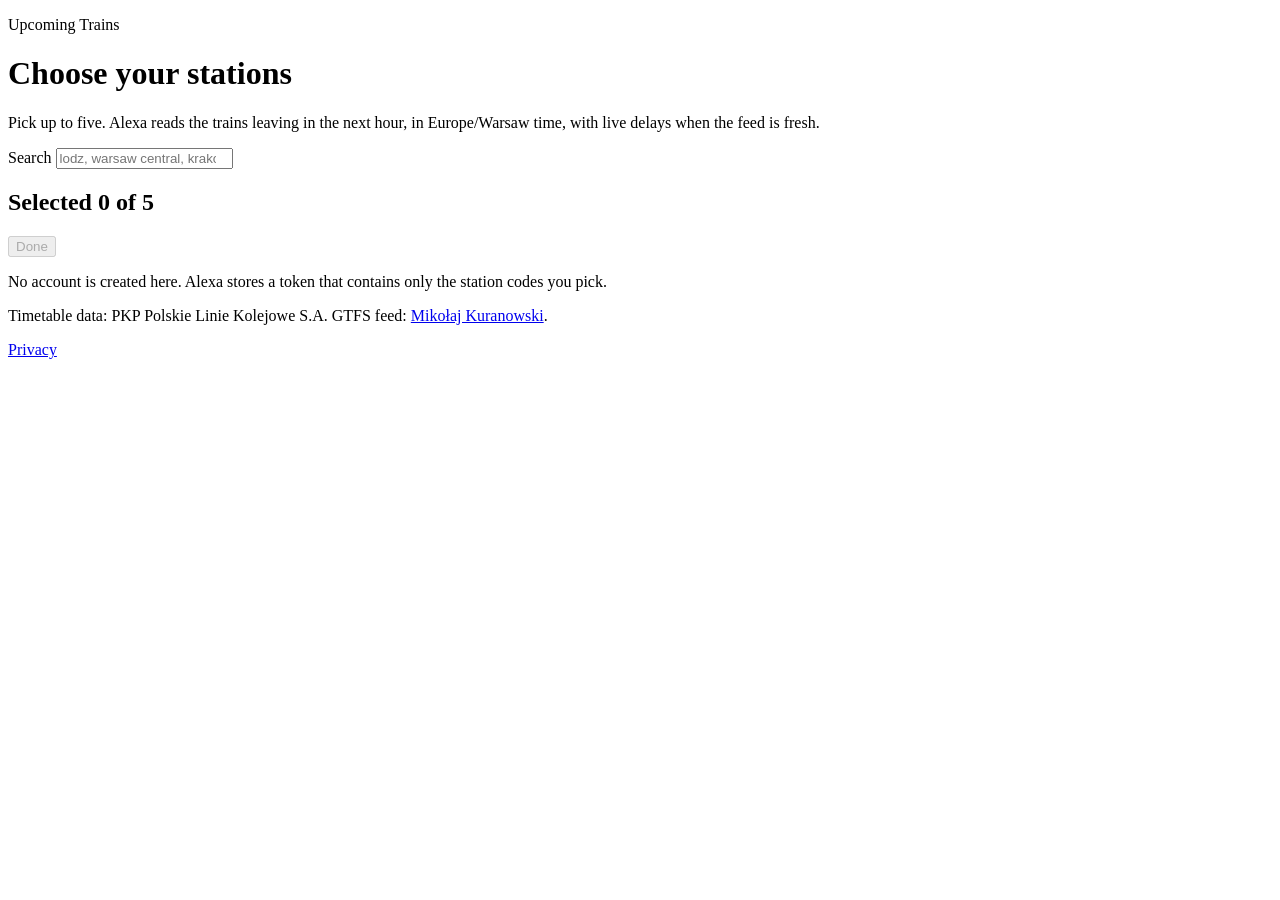
==== index.html @ b973d955 "Add the station picker page." ====
<!DOCTYPE html>
<html lang="en">
<head>
  <meta charset="utf-8">
  <meta name="viewport" content="width=device-width, initial-scale=1">
  <title>Choose stations · Upcoming Trains</title>
  <link rel="stylesheet" href="picker.css">
</head>
<body>
  <main>
    <p class="eyebrow">Upcoming Trains</p>
    <h1>Choose your stations</h1>
    <p class="lede">Pick up to five. Alexa reads the trains leaving in the next hour, in Europe/Warsaw time, with live delays when the feed is fresh.</p>
    <p id="banner" class="banner" hidden></p>
    <label class="search" for="q">Search
      <input id="q" type="search" autocomplete="off" autocapitalize="off" spellcheck="false" placeholder="lodz, warsaw central, krakow">
    </label>
    <ul id="results" class="results"></ul>
    <section class="picked">
      <h2>Selected <span id="count">0 of 5</span></h2>
      <ul id="selected"></ul>
    </section>
    <button id="done" type="button" disabled>Done</button>
    <pre id="token" hidden></pre>
    <footer>
      <p>No account is created here. Alexa stores a token that contains only the station codes you pick.</p>
      <p>Timetable data: PKP Polskie Linie Kolejowe S.A. GTFS feed: <a href="https://mkuran.pl/gtfs/">Mikołaj Kuranowski</a>.</p>
      <p><a href="privacy.html">Privacy</a></p>
    </footer>
  </main>
  <script src="stations.js"></script>
  <script src="picker.js"></script>
</body>
</html>
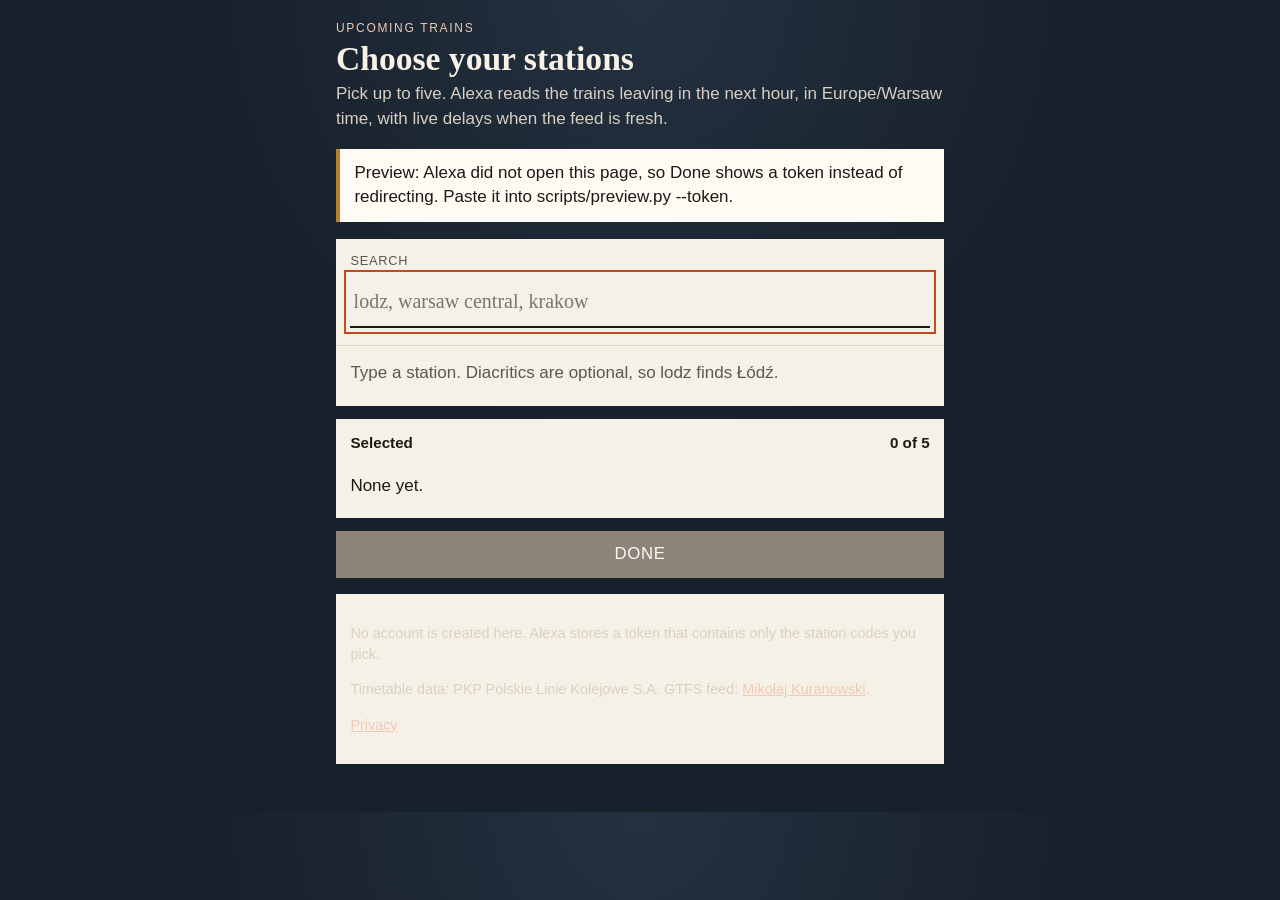
==== commit 10c6a106: "Cache-bust picker.js" ====
--- a/index.html
+++ b/index.html
@@ -29,6 +29,6 @@
     </footer>
   </main>
   <script src="stations.js"></script>
-  <script src="picker.js"></script>
+  <script src="picker.js?v=2"></script>
 </body>
 </html>
--- a/picker.css
+++ b/picker.css
@@ -0,0 +1,176 @@
+:root {
+  color-scheme: light;
+  --ink: #1c1915;
+  --muted: #5c564c;
+  --paper: #f6f1e7;
+  --card: #fffaf3;
+  --line: #e4d9c8;
+  --night: #17212b;
+  --signal: #c4491d;
+  --platform: #1f6a52;
+}
+
+* { box-sizing: border-box; }
+
+body {
+  margin: 0;
+  background:
+    radial-gradient(circle at top, #243140 0, var(--night) 42%);
+  color: var(--ink);
+  font: 17px/1.45 "Avenir Next", "Segoe UI", sans-serif;
+}
+
+main {
+  max-width: 40rem;
+  margin: 0 auto;
+  padding: 1.25rem 1rem 3rem;
+}
+
+.eyebrow {
+  margin: 0;
+  color: #f0c9b4;
+  letter-spacing: 0.14em;
+  text-transform: uppercase;
+  font-size: 0.75rem;
+}
+
+h1 {
+  margin: 0.2rem 0 0.4rem;
+  color: #f7f1e6;
+  font-family: "Iowan Old Style", Palatino, Georgia, serif;
+  font-size: 2.1rem;
+  font-weight: 600;
+  line-height: 1.05;
+}
+
+.lede, footer {
+  color: #d9d0c3;
+}
+
+.lede { margin-top: 0; }
+
+.banner {
+  padding: 0.75rem 0.9rem;
+  background: var(--card);
+  border-left: 4px solid var(--platform);
+}
+
+.banner.bad { border-left-color: var(--signal); }
+.banner.note { border-left-color: #b5812f; }
+
+.search, .picked, .results, footer, #token {
+  background: var(--paper);
+}
+
+label.search {
+  display: block;
+  margin-top: 1rem;
+  padding: 0.8rem 0.9rem 0.9rem;
+  font-size: 0.8rem;
+  letter-spacing: 0.06em;
+  text-transform: uppercase;
+  color: var(--muted);
+}
+
+input[type="search"] {
+  display: block;
+  width: 100%;
+  margin-top: 0.35rem;
+  padding: 0.75rem 0.2rem;
+  border: 0;
+  border-bottom: 2px solid var(--ink);
+  background: transparent;
+  color: var(--ink);
+  font: 1.25rem/1.3 "Iowan Old Style", Palatino, Georgia, serif;
+  text-transform: none;
+  letter-spacing: 0;
+}
+
+input:focus { outline: 2px solid var(--signal); outline-offset: 4px; }
+
+.results, .picked ul, .picked {
+  list-style: none;
+  margin: 0;
+  padding: 0;
+}
+
+.results { padding: 0.2rem 0 0.4rem; }
+
+.results li, .picked li {
+  border-top: 1px solid var(--line);
+}
+
+.results button, .picked li {
+  width: 100%;
+  display: flex;
+  justify-content: space-between;
+  gap: 0.75rem;
+  align-items: baseline;
+  padding: 0.85rem 0.9rem;
+  background: transparent;
+  border: 0;
+  color: inherit;
+  text-align: left;
+  font: inherit;
+}
+
+.results button { min-height: 3rem; cursor: pointer; }
+.results button:disabled { color: var(--muted); cursor: default; }
+.results button:focus, #done:focus, .picked button:focus {
+  outline: 2px solid var(--signal);
+  outline-offset: -2px;
+}
+
+small { color: var(--muted); font-size: 0.85rem; }
+
+.empty { padding: 0.9rem; color: var(--muted); }
+
+.picked {
+  margin-top: 0.8rem;
+  padding-bottom: 0.4rem;
+}
+
+.picked h2 {
+  display: flex;
+  justify-content: space-between;
+  margin: 0;
+  padding: 0.8rem 0.9rem 0.4rem;
+  font-size: 0.95rem;
+}
+
+.picked button {
+  border: 0;
+  background: transparent;
+  color: var(--signal);
+  font: inherit;
+  padding: 0;
+  cursor: pointer;
+}
+
+#done {
+  position: sticky;
+  bottom: 0.6rem;
+  width: 100%;
+  margin-top: 0.8rem;
+  padding: 0.95rem 1rem;
+  border: 0;
+  background: var(--signal);
+  color: #fff8f4;
+  font: 1.05rem/1 "Avenir Next", "Segoe UI", sans-serif;
+  letter-spacing: 0.04em;
+  text-transform: uppercase;
+  cursor: pointer;
+}
+
+#done:disabled { background: #8d8378; cursor: default; }
+
+#token {
+  margin-top: 0.8rem;
+  padding: 0.8rem;
+  white-space: pre-wrap;
+  word-break: break-all;
+  color: var(--ink);
+}
+
+footer { margin-top: 1rem; padding: 0.9rem; font-size: 0.9rem; }
+footer a { color: #f0c9b4; }
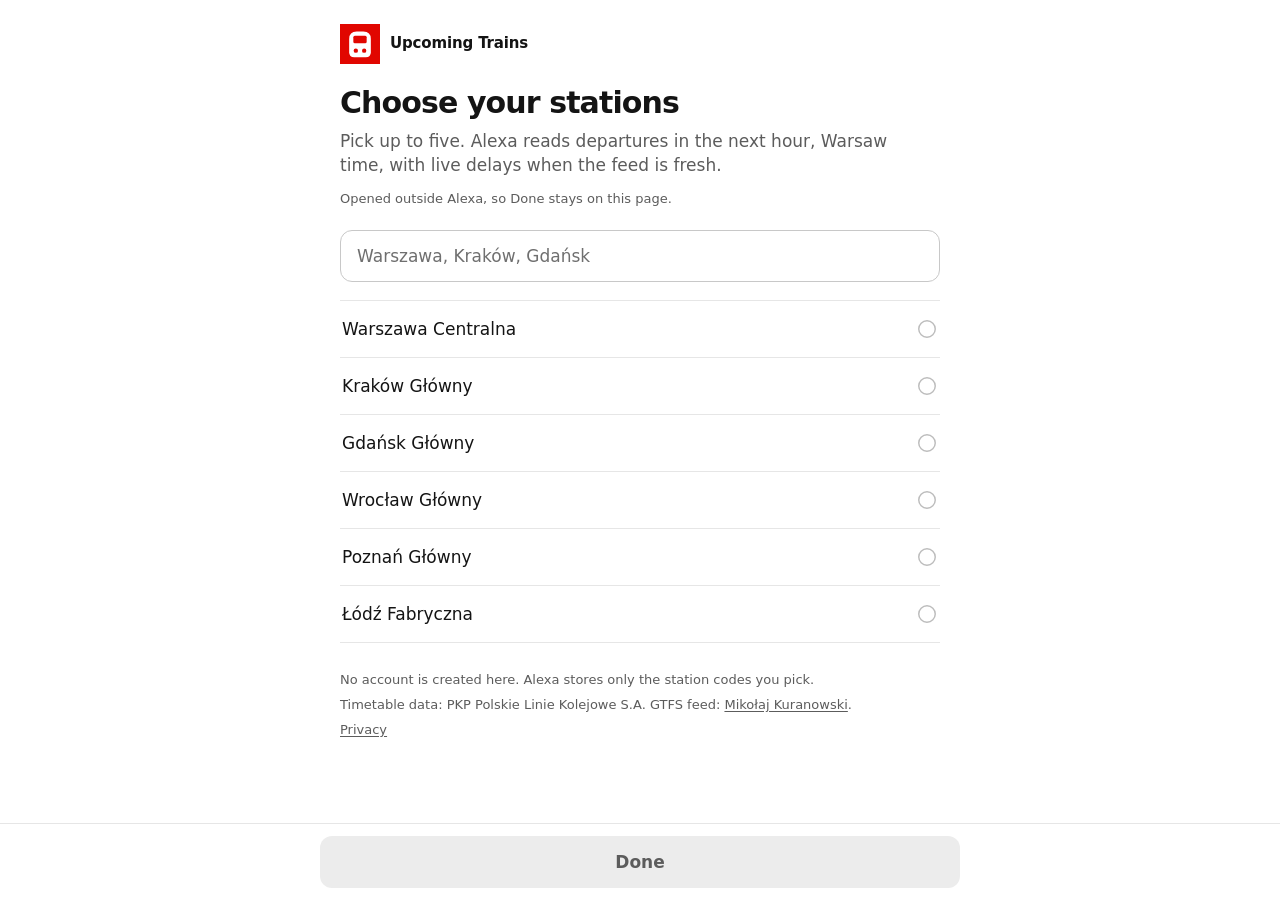
==== commit 4fbac13d: "Minimal white picker redesign (from 04f4101)" ====
--- a/index.html
+++ b/index.html
@@ -2,33 +2,50 @@
 <html lang="en">
 <head>
   <meta charset="utf-8">
-  <meta name="viewport" content="width=device-width, initial-scale=1">
+  <meta name="viewport" content="width=device-width, initial-scale=1, viewport-fit=cover">
+  <meta name="color-scheme" content="light">
+  <meta name="theme-color" content="#ffffff">
   <title>Choose stations · Upcoming Trains</title>
-  <link rel="stylesheet" href="picker.css">
+  <link rel="stylesheet" href="picker.css?v=4">
 </head>
-<body>
+<body class="home">
   <main>
-    <p class="eyebrow">Upcoming Trains</p>
+    <header class="mast">
+      <svg class="mark" viewBox="0 0 48 48" width="40" height="40" aria-hidden="true" focusable="false">
+        <rect width="48" height="48" fill="#E10600"/>
+        <path fill="#fff" d="M11 18Q11 9 20 9h8q9 0 9 9v16q0 6-6 6H17q-6 0-6-6V18z"/>
+        <rect x="16" y="14" width="16" height="9" rx="1.8" fill="#E10600"/>
+        <circle cx="19" cy="32" r="2.6" fill="#E10600"/>
+        <circle cx="29" cy="32" r="2.6" fill="#E10600"/>
+      </svg>
+      <p class="brand">Upcoming Trains</p>
+    </header>
     <h1>Choose your stations</h1>
-    <p class="lede">Pick up to five. Alexa reads the trains leaving in the next hour, in Europe/Warsaw time, with live delays when the feed is fresh.</p>
+    <p class="lede">Pick up to five. Alexa reads departures in the next hour, Warsaw time, with live delays when the feed is fresh.</p>
     <p id="banner" class="banner" hidden></p>
-    <label class="search" for="q">Search
-      <input id="q" type="search" autocomplete="off" autocapitalize="off" spellcheck="false" placeholder="lodz, warsaw central, krakow">
-    </label>
-    <ul id="results" class="results"></ul>
-    <section class="picked">
-      <h2>Selected <span id="count">0 of 5</span></h2>
-      <ul id="selected"></ul>
-    </section>
-    <button id="done" type="button" disabled>Done</button>
+    <form id="finder" class="finder" role="search" action="#">
+      <label class="sr" for="q">Search stations</label>
+      <input id="q" type="search" autocomplete="off" autocapitalize="off" autocorrect="off" spellcheck="false" enterkeyhint="search" inputmode="search" placeholder="Warszawa, Kraków, Gdańsk">
+    </form>
+    <ul id="selected" class="chips" aria-label="Selected stations"></ul>
+    <p id="limit" class="limit" hidden></p>
+    <p id="live" class="sr" aria-live="polite"></p>
+    <p id="choice" class="sr" aria-live="polite"></p>
+    <ul id="results" class="results" aria-label="Stations"></ul>
     <pre id="token" hidden></pre>
     <footer>
-      <p>No account is created here. Alexa stores a token that contains only the station codes you pick.</p>
+      <p>No account is created here. Alexa stores only the station codes you pick.</p>
       <p>Timetable data: PKP Polskie Linie Kolejowe S.A. GTFS feed: <a href="https://mkuran.pl/gtfs/">Mikołaj Kuranowski</a>.</p>
       <p><a href="privacy.html">Privacy</a></p>
     </footer>
   </main>
+  <div class="dock">
+    <button id="done" type="button" disabled>Done</button>
+  </div>
+  <noscript>
+    <p class="banner">Turn on JavaScript to choose stations.</p>
+  </noscript>
   <script src="stations.js"></script>
-  <script src="picker.js?v=2"></script>
+  <script src="picker.js?v=4"></script>
 </body>
 </html>
--- a/picker.css
+++ b/picker.css
@@ -1,176 +1,327 @@
 :root {
   color-scheme: light;
-  --ink: #1c1915;
-  --muted: #5c564c;
-  --paper: #f6f1e7;
-  --card: #fffaf3;
-  --line: #e4d9c8;
-  --night: #17212b;
-  --signal: #c4491d;
-  --platform: #1f6a52;
+  --paper: #ffffff;
+  --ink: #141414;
+  --muted: #5c5c5c;
+  --line: #e6e6e6;
+  --red: #e10600;
+  --soft: #f4f4f4;
+  --font: system-ui, -apple-system, BlinkMacSystemFont, "Segoe UI", sans-serif;
 }
 
 * { box-sizing: border-box; }
+
+html { background: var(--paper); }
 
 body {
   margin: 0;
-  background:
-    radial-gradient(circle at top, #243140 0, var(--night) 42%);
+  background: var(--paper);
   color: var(--ink);
-  font: 17px/1.45 "Avenir Next", "Segoe UI", sans-serif;
-}
+  font: 17px/1.45 var(--font);
+  -webkit-font-smoothing: antialiased;
+  -webkit-text-size-adjust: 100%;
+  padding-bottom: calc(28px + env(safe-area-inset-bottom));
+}
+
+body.home {
+  padding-bottom: calc(88px + env(safe-area-inset-bottom));
+}
+
+[hidden] { display: none !important; }
 
 main {
-  max-width: 40rem;
+  width: min(40rem, 100%);
   margin: 0 auto;
-  padding: 1.25rem 1rem 3rem;
-}
-
-.eyebrow {
+  padding: calc(24px + env(safe-area-inset-top)) 20px 8px;
+  padding-left: calc(20px + env(safe-area-inset-left));
+  padding-right: calc(20px + env(safe-area-inset-right));
+}
+
+.mast {
+  display: flex;
+  align-items: center;
+  gap: 10px;
+}
+
+.mark { display: block; flex: none; }
+
+.brand {
   margin: 0;
-  color: #f0c9b4;
-  letter-spacing: 0.14em;
-  text-transform: uppercase;
-  font-size: 0.75rem;
+  font-size: 15px;
+  font-weight: 600;
+  letter-spacing: -0.01em;
 }
 
 h1 {
-  margin: 0.2rem 0 0.4rem;
-  color: #f7f1e6;
-  font-family: "Iowan Old Style", Palatino, Georgia, serif;
-  font-size: 2.1rem;
+  margin: 22px 0 0;
+  font-size: 30px;
   font-weight: 600;
-  line-height: 1.05;
-}
-
-.lede, footer {
-  color: #d9d0c3;
-}
-
-.lede { margin-top: 0; }
+  letter-spacing: -0.03em;
+  line-height: 1.15;
+}
+
+.lede {
+  margin: 8px 0 0;
+  max-width: 36rem;
+  color: var(--muted);
+}
 
 .banner {
-  padding: 0.75rem 0.9rem;
-  background: var(--card);
-  border-left: 4px solid var(--platform);
-}
-
-.banner.bad { border-left-color: var(--signal); }
-.banner.note { border-left-color: #b5812f; }
-
-.search, .picked, .results, footer, #token {
-  background: var(--paper);
-}
-
-label.search {
-  display: block;
-  margin-top: 1rem;
-  padding: 0.8rem 0.9rem 0.9rem;
-  font-size: 0.8rem;
-  letter-spacing: 0.06em;
-  text-transform: uppercase;
-  color: var(--muted);
-}
+  margin: 16px 0 0;
+  padding: 12px 14px;
+  background: var(--soft);
+  border-radius: 12px;
+  color: var(--ink);
+  font-size: 15px;
+  line-height: 1.4;
+}
+
+.banner.note {
+  margin: 12px 0 0;
+  padding: 0;
+  background: none;
+  border-radius: 0;
+  color: var(--muted);
+  font-size: 13px;
+}
+
+.finder { margin-top: 22px; }
 
 input[type="search"] {
   display: block;
   width: 100%;
-  margin-top: 0.35rem;
-  padding: 0.75rem 0.2rem;
+  min-height: 52px;
+  margin: 0;
+  padding: 0 16px;
+  border: 1px solid #c8c8c8;
+  border-radius: 12px;
+  background: var(--paper);
+  color: var(--ink);
+  font: inherit;
+  -webkit-appearance: none;
+  appearance: none;
+}
+
+input[type="search"]::placeholder { color: #6f6f6f; }
+
+input[type="search"]::-webkit-search-decoration,
+input[type="search"]::-webkit-search-results-button,
+input[type="search"]::-webkit-search-results-decoration {
+  display: none;
+}
+
+.chips {
+  display: flex;
+  flex-wrap: wrap;
+  gap: 8px;
+  margin: 14px 0 0;
+  padding: 0;
+  list-style: none;
+}
+
+.chips:empty { display: none; }
+
+.chip {
+  display: inline-flex;
+  align-items: center;
+  max-width: 100%;
+  min-height: 44px;
+  padding: 0 4px 0 14px;
+  border: 1px solid var(--line);
+  border-radius: 999px;
+  background: var(--paper);
+}
+
+.chip span {
+  overflow: hidden;
+  text-overflow: ellipsis;
+  white-space: nowrap;
+  font-weight: 600;
+}
+
+.chip button {
+  flex: none;
+  width: 44px;
+  height: 44px;
+  margin-left: 2px;
   border: 0;
-  border-bottom: 2px solid var(--ink);
+  border-radius: 50%;
   background: transparent;
-  color: var(--ink);
-  font: 1.25rem/1.3 "Iowan Old Style", Palatino, Georgia, serif;
-  text-transform: none;
-  letter-spacing: 0;
-}
-
-input:focus { outline: 2px solid var(--signal); outline-offset: 4px; }
-
-.results, .picked ul, .picked {
+  color: var(--red);
+  font: 22px/1 var(--font);
+  cursor: pointer;
+}
+
+.limit {
+  margin: 12px 0 0;
+  color: var(--muted);
+  font-size: 14px;
+  line-height: 1.4;
+}
+
+.results {
   list-style: none;
-  margin: 0;
+  margin: 18px 0 0;
   padding: 0;
 }
 
-.results { padding: 0.2rem 0 0.4rem; }
-
-.results li, .picked li {
-  border-top: 1px solid var(--line);
-}
-
-.results button, .picked li {
+.results li + li,
+.results li:first-child { border-top: 1px solid var(--line); }
+
+.results li:last-child { border-bottom: 1px solid var(--line); }
+
+.results button {
+  display: flex;
+  align-items: center;
+  justify-content: space-between;
+  gap: 12px;
   width: 100%;
-  display: flex;
-  justify-content: space-between;
-  gap: 0.75rem;
-  align-items: baseline;
-  padding: 0.85rem 0.9rem;
+  min-height: 56px;
+  padding: 14px 2px;
+  border: 0;
   background: transparent;
-  border: 0;
   color: inherit;
   text-align: left;
   font: inherit;
-}
-
-.results button { min-height: 3rem; cursor: pointer; }
-.results button:disabled { color: var(--muted); cursor: default; }
-.results button:focus, #done:focus, .picked button:focus {
-  outline: 2px solid var(--signal);
-  outline-offset: -2px;
-}
-
-small { color: var(--muted); font-size: 0.85rem; }
-
-.empty { padding: 0.9rem; color: var(--muted); }
-
-.picked {
-  margin-top: 0.8rem;
-  padding-bottom: 0.4rem;
-}
-
-.picked h2 {
-  display: flex;
-  justify-content: space-between;
-  margin: 0;
-  padding: 0.8rem 0.9rem 0.4rem;
-  font-size: 0.95rem;
-}
-
-.picked button {
-  border: 0;
-  background: transparent;
-  color: var(--signal);
-  font: inherit;
-  padding: 0;
   cursor: pointer;
-}
-
-#done {
-  position: sticky;
-  bottom: 0.6rem;
-  width: 100%;
-  margin-top: 0.8rem;
-  padding: 0.95rem 1rem;
-  border: 0;
-  background: var(--signal);
-  color: #fff8f4;
-  font: 1.05rem/1 "Avenir Next", "Segoe UI", sans-serif;
-  letter-spacing: 0.04em;
-  text-transform: uppercase;
-  cursor: pointer;
-}
-
-#done:disabled { background: #8d8378; cursor: default; }
+  touch-action: manipulation;
+}
+
+.results button:active { background: #f7f7f7; }
+
+.results .name { flex: 1; min-width: 0; }
+
+.results button[aria-pressed="true"] .name { font-weight: 600; }
+
+.check {
+  flex: none;
+  width: 22px;
+  height: 22px;
+  color: #bdbdbd;
+}
+
+.check svg { display: block; width: 22px; height: 22px; }
+
+.check path { opacity: 0; }
+
+.results button[aria-pressed="true"] .check { color: var(--red); }
+
+.results button[aria-pressed="true"] .check circle { fill: var(--red); stroke: var(--red); }
+
+.results button[aria-pressed="true"] .check path { opacity: 1; stroke: #fff; }
+
+mark {
+  background: #e7e7e7;
+  color: inherit;
+  font-weight: 700;
+  border-radius: 2px;
+}
+
+.empty {
+  padding: 22px 0 8px;
+  color: var(--muted);
+  border: 0 !important;
+}
+
+.empty p { margin: 0; }
+
+.empty p + p { margin-top: 4px; }
 
 #token {
-  margin-top: 0.8rem;
-  padding: 0.8rem;
+  margin: 16px 0 0;
+  padding: 12px 14px;
+  background: var(--soft);
+  border-radius: 12px;
+  color: var(--ink);
+  font: 13px/1.45 var(--font);
   white-space: pre-wrap;
   word-break: break-all;
-  color: var(--ink);
-}
-
-footer { margin-top: 1rem; padding: 0.9rem; font-size: 0.9rem; }
-footer a { color: #f0c9b4; }
+}
+
+footer {
+  margin-top: 28px;
+  color: var(--muted);
+  font-size: 13px;
+  line-height: 1.45;
+}
+
+footer p { margin: 0; }
+
+footer p + p { margin-top: 6px; }
+
+a { color: inherit; text-underline-offset: 2px; }
+
+.prose p { margin: 16px 0 0; max-width: 38rem; }
+
+.prose h1 { margin-bottom: 4px; }
+
+.dock {
+  position: fixed;
+  z-index: 5;
+  left: 0;
+  right: 0;
+  bottom: 0;
+  background: var(--paper);
+  border-top: 1px solid var(--line);
+  padding: 12px 20px calc(12px + env(safe-area-inset-bottom));
+  padding-left: calc(20px + env(safe-area-inset-left));
+  padding-right: calc(20px + env(safe-area-inset-right));
+}
+
+.dock button,
+#done {
+  display: block;
+  width: min(40rem, 100%);
+  margin: 0 auto;
+  min-height: 52px;
+  padding: 14px 16px;
+  border: 0;
+  border-radius: 12px;
+  background: var(--red);
+  color: #fff;
+  font: 600 17px/1 var(--font);
+  cursor: pointer;
+  touch-action: manipulation;
+}
+
+#done:active:not(:disabled) { background: #c10500; }
+
+#done:disabled {
+  background: #ececec;
+  color: #5c5c5c;
+  cursor: default;
+}
+
+button, input { touch-action: manipulation; }
+
+.sr {
+  position: absolute;
+  width: 1px;
+  height: 1px;
+  padding: 0;
+  margin: -1px;
+  overflow: hidden;
+  clip: rect(0, 0, 0, 0);
+  white-space: nowrap;
+  border: 0;
+}
+
+:focus { outline: none; }
+
+:focus-visible {
+  outline: 2px solid var(--red);
+  outline-offset: 3px;
+}
+
+#done:focus-visible {
+  outline-color: #141414;
+  outline-offset: 3px;
+}
+
+@media (prefers-reduced-motion: reduce) {
+  *, *::before, *::after {
+    animation: none !important;
+    transition: none !important;
+    scroll-behavior: auto !important;
+  }
+}
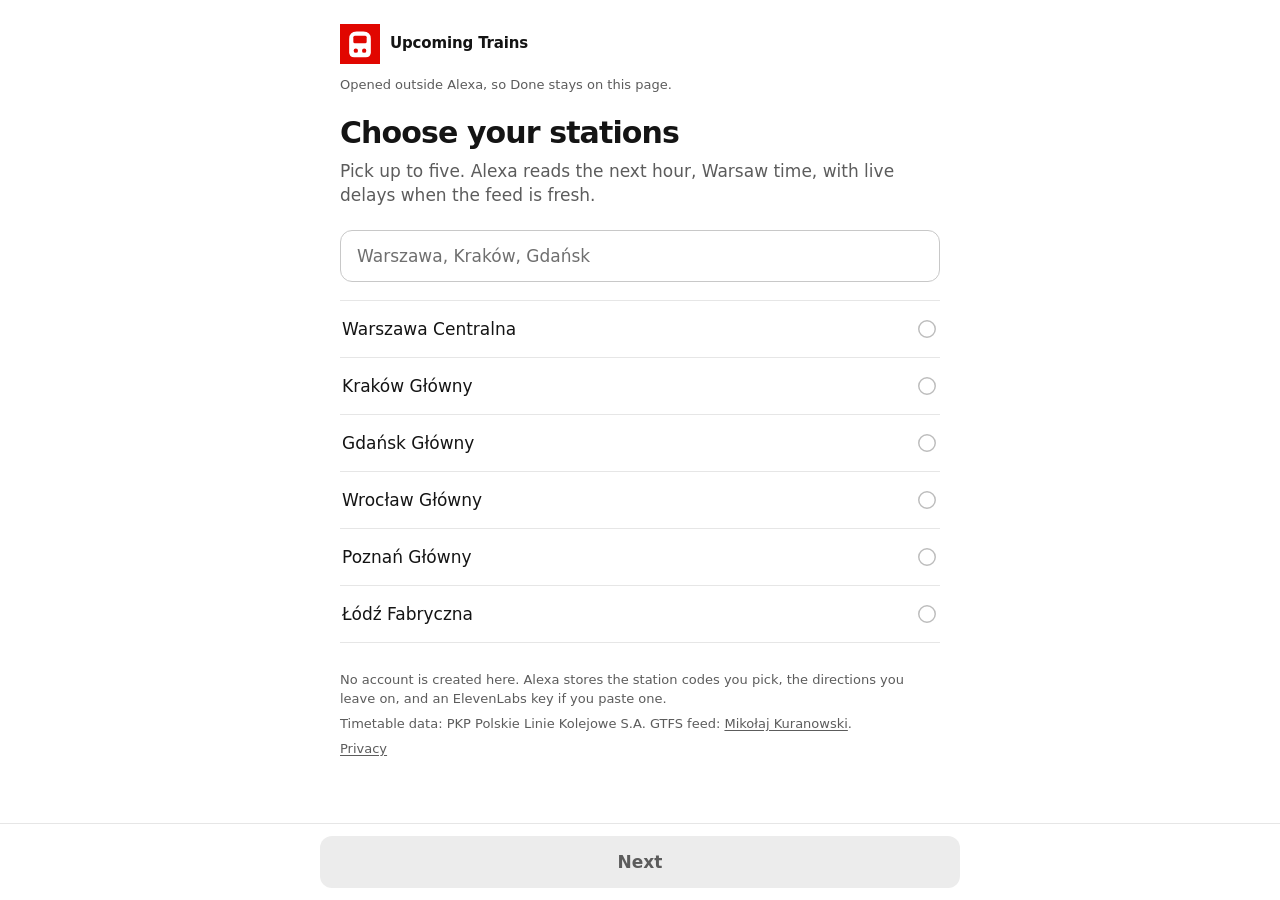
==== commit 9fd4252c: "Picker v7: index.html (Origin d70a782)" ====
--- a/index.html
+++ b/index.html
@@ -6,7 +6,7 @@
   <meta name="color-scheme" content="light">
   <meta name="theme-color" content="#ffffff">
   <title>Choose stations · Upcoming Trains</title>
-  <link rel="stylesheet" href="picker.css?v=4">
+  <link rel="stylesheet" href="picker.css?v=7">
 </head>
 <body class="home">
   <main>
@@ -20,9 +20,10 @@
       </svg>
       <p class="brand">Upcoming Trains</p>
     </header>
+    <p id="banner" class="banner" hidden></p>
+    <section id="step-stations">
     <h1>Choose your stations</h1>
-    <p class="lede">Pick up to five. Alexa reads departures in the next hour, Warsaw time, with live delays when the feed is fresh.</p>
-    <p id="banner" class="banner" hidden></p>
+    <p class="lede">Pick up to five. Alexa reads the next hour, Warsaw time, with live delays when the feed is fresh.</p>
     <form id="finder" class="finder" role="search" action="#">
       <label class="sr" for="q">Search stations</label>
       <input id="q" type="search" autocomplete="off" autocapitalize="off" autocorrect="off" spellcheck="false" enterkeyhint="search" inputmode="search" placeholder="Warszawa, Kraków, Gdańsk">
@@ -32,20 +33,43 @@
     <p id="live" class="sr" aria-live="polite"></p>
     <p id="choice" class="sr" aria-live="polite"></p>
     <ul id="results" class="results" aria-label="Stations"></ul>
-    <pre id="token" hidden></pre>
     <footer>
-      <p>No account is created here. Alexa stores only the station codes you pick.</p>
+      <p>No account is created here. Alexa stores the station codes you pick, the directions you leave on, and an ElevenLabs key if you paste one.</p>
       <p>Timetable data: PKP Polskie Linie Kolejowe S.A. GTFS feed: <a href="https://mkuran.pl/gtfs/">Mikołaj Kuranowski</a>.</p>
       <p><a href="privacy.html">Privacy</a></p>
     </footer>
+    </section>
+    <section id="step-directions" hidden>
+      <h1 id="directions-title" tabindex="-1">Choose directions</h1>
+      <p class="lede">Each direction covers trains going there and trains coming from there. Everything starts on.</p>
+      <p id="direction-hint" class="hint" hidden></p>
+      <div id="direction-sections"></div>
+      <p id="direction-live" class="sr" aria-live="polite"></p>
+    </section>
+    <section id="step-voice" hidden>
+      <h1 id="voice-title" tabindex="-1">Natural voice (optional)</h1>
+      <p class="lede">Answers are read by an ElevenLabs voice and billed to your key. Leave this empty for the standard Alexa voice.</p>
+      <div class="field">
+        <label for="eleven-key">ElevenLabs API key</label>
+        <input id="eleven-key" type="password" maxlength="128" autocomplete="off" autocapitalize="off" autocorrect="off" spellcheck="false" enterkeyhint="done">
+      </div>
+      <p id="voice-hint" class="hint" hidden></p>
+      <p id="voice-live" class="sr" aria-live="polite"></p>
+      <p class="tip">Create a key at <a href="https://elevenlabs.io/">elevenlabs.io</a> restricted to text to speech, and set a credit limit.</p>
+      <p class="tip"><a href="privacy.html">Privacy</a></p>
+    </section>
+    <pre id="token" hidden></pre>
   </main>
   <div class="dock">
-    <button id="done" type="button" disabled>Done</button>
+    <div class="dock-inner">
+      <button id="back" type="button" hidden>Back</button>
+      <button id="done" type="button" disabled>Next</button>
+    </div>
   </div>
   <noscript>
     <p class="banner">Turn on JavaScript to choose stations.</p>
   </noscript>
-  <script src="stations.js"></script>
-  <script src="picker.js?v=4"></script>
+  <script src="stations.js?v=7"></script>
+  <script src="picker.js?v=7"></script>
 </body>
 </html>
--- a/picker.css
+++ b/picker.css
@@ -85,9 +85,25 @@
   font-size: 13px;
 }
 
-.finder { margin-top: 22px; }
-
-input[type="search"] {
+.finder, .field { margin-top: 22px; }
+
+.field label {
+  display: block;
+  margin: 0 0 8px;
+  font-size: 15px;
+  font-weight: 600;
+  letter-spacing: -0.01em;
+}
+
+.tip {
+  margin: 12px 0 0;
+  max-width: 36rem;
+  color: var(--muted);
+  font-size: 15px;
+}
+
+input[type="search"],
+input[type="password"] {
   display: block;
   width: 100%;
   min-height: 52px;
@@ -102,7 +118,8 @@
   appearance: none;
 }
 
-input[type="search"]::placeholder { color: #6f6f6f; }
+input[type="search"]::placeholder,
+input[type="password"]::placeholder { color: #6f6f6f; }
 
 input[type="search"]::-webkit-search-decoration,
 input[type="search"]::-webkit-search-results-button,
@@ -268,12 +285,20 @@
   padding-right: calc(20px + env(safe-area-inset-right));
 }
 
+.dock-inner {
+  display: flex;
+  gap: 10px;
+  width: min(40rem, 100%);
+  margin: 0 auto;
+}
+
 .dock button,
 #done {
   display: block;
-  width: min(40rem, 100%);
-  margin: 0 auto;
+  flex: 1;
+  width: auto;
   min-height: 52px;
+  margin: 0;
   padding: 14px 16px;
   border: 0;
   border-radius: 12px;
@@ -283,6 +308,16 @@
   cursor: pointer;
   touch-action: manipulation;
 }
+
+#back {
+  flex: 0 0 auto;
+  padding: 14px 18px;
+  background: var(--paper);
+  color: var(--ink);
+  border: 1px solid #c8c8c8;
+}
+
+#back:active { background: var(--soft); }
 
 #done:active:not(:disabled) { background: #c10500; }
 
@@ -318,6 +353,95 @@
   outline-offset: 3px;
 }
 
+.hint {
+  margin: 14px 0 0;
+  color: var(--muted);
+  font-size: 15px;
+}
+
+.station-block { margin-top: 22px; }
+
+.station-block h2 {
+  margin: 0 0 8px;
+  font-size: 16px;
+  font-weight: 600;
+  letter-spacing: -0.02em;
+}
+
+.directions {
+  display: flex;
+  flex-direction: column;
+  gap: 8px;
+  margin: 0;
+  padding: 0;
+  list-style: none;
+}
+
+.direction {
+  display: flex;
+  align-items: center;
+  gap: 12px;
+  width: 100%;
+  min-height: 58px;
+  margin: 0;
+  padding: 10px 12px;
+  border: 1px solid var(--line);
+  border-radius: 12px;
+  background: var(--paper);
+  color: var(--ink);
+  font: inherit;
+  text-align: left;
+  cursor: pointer;
+}
+
+.direction[aria-pressed="true"] {
+  border-color: var(--red);
+  background: #fff5f4;
+}
+
+.train {
+  flex: none;
+  width: 28px;
+  height: 28px;
+  color: #8a8a8a;
+}
+
+.direction[aria-pressed="true"] .train { color: var(--red); }
+
+.train svg { display: block; width: 28px; height: 28px; }
+
+.direction-copy { flex: 1; min-width: 0; }
+
+.direction-name {
+  display: block;
+  font-size: 16px;
+  font-weight: 600;
+  letter-spacing: -0.02em;
+  line-height: 1.25;
+}
+
+.line-list {
+  display: block;
+  margin-top: 2px;
+  color: var(--muted);
+  font-size: 13px;
+  font-weight: 400;
+  line-height: 1.3;
+}
+
+.direction .check { color: #c8c8c8; }
+
+.direction[aria-pressed="true"] .check { color: var(--red); }
+
+.direction[aria-pressed="true"] .check circle { fill: var(--red); stroke: var(--red); }
+
+.direction[aria-pressed="true"] .check path { opacity: 1; stroke: #fff; }
+
+.loading {
+  margin: 18px 0 0;
+  color: var(--muted);
+}
+
 @media (prefers-reduced-motion: reduce) {
   *, *::before, *::after {
     animation: none !important;
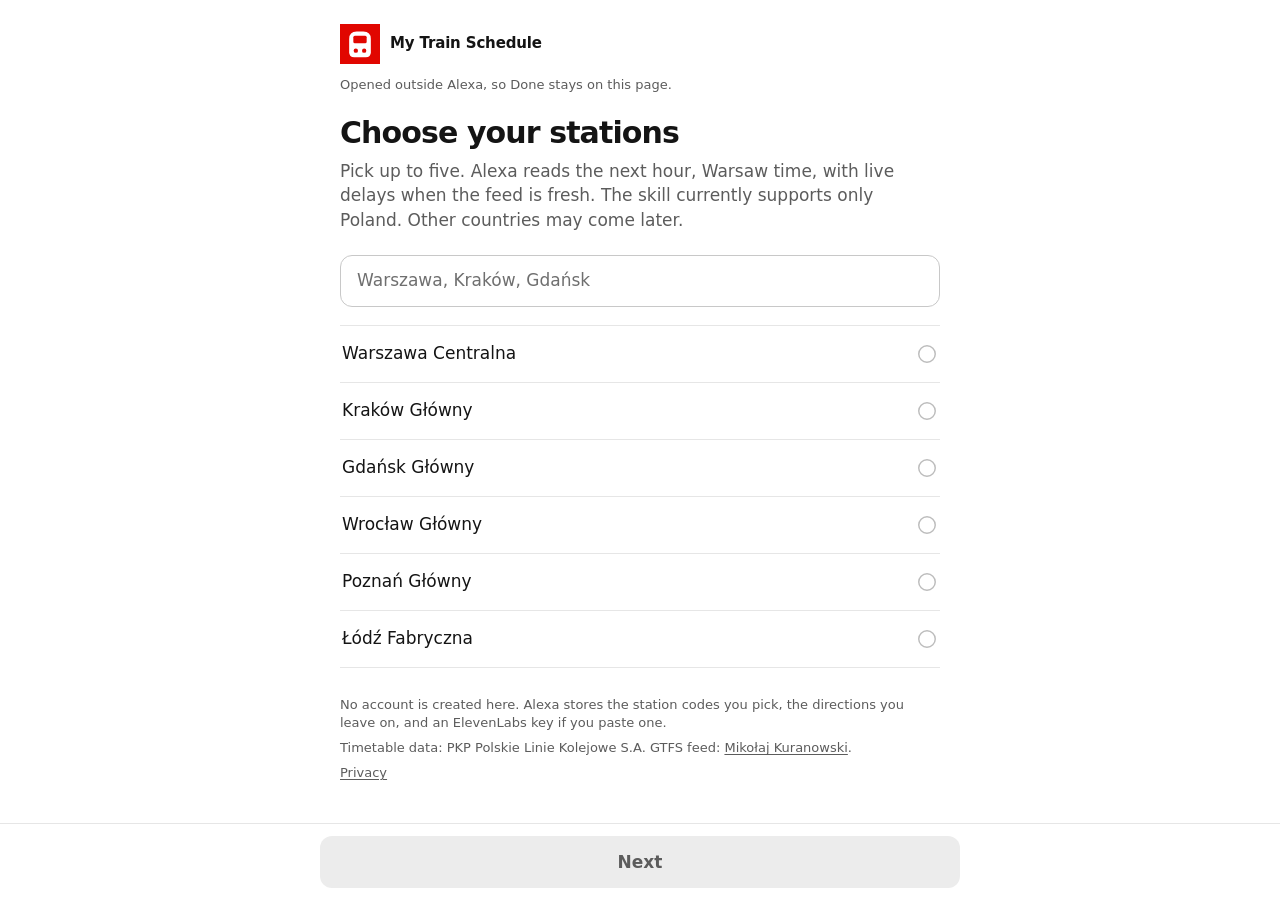
==== commit 1c83d696: "Picker v8: index.html (Origin d71e5f1)" ====
--- a/index.html
+++ b/index.html
@@ -5,25 +5,26 @@
   <meta name="viewport" content="width=device-width, initial-scale=1, viewport-fit=cover">
   <meta name="color-scheme" content="light">
   <meta name="theme-color" content="#ffffff">
-  <title>Choose stations · Upcoming Trains</title>
-  <link rel="stylesheet" href="picker.css?v=7">
+  <title>Choose stations · My Train Schedule</title>
+  <link rel="stylesheet" href="picker.css?v=8">
 </head>
 <body class="home">
   <main>
     <header class="mast">
-      <svg class="mark" viewBox="0 0 48 48" width="40" height="40" aria-hidden="true" focusable="false">
+      <svg class="mark" viewBox="0 0 48 48" width="40" height="40" role="img" aria-label="My Train Schedule" focusable="false">
+        <title>My Train Schedule</title>
         <rect width="48" height="48" fill="#E10600"/>
         <path fill="#fff" d="M11 18Q11 9 20 9h8q9 0 9 9v16q0 6-6 6H17q-6 0-6-6V18z"/>
         <rect x="16" y="14" width="16" height="9" rx="1.8" fill="#E10600"/>
         <circle cx="19" cy="32" r="2.6" fill="#E10600"/>
         <circle cx="29" cy="32" r="2.6" fill="#E10600"/>
       </svg>
-      <p class="brand">Upcoming Trains</p>
+      <p class="brand">My Train Schedule</p>
     </header>
     <p id="banner" class="banner" hidden></p>
     <section id="step-stations">
     <h1>Choose your stations</h1>
-    <p class="lede">Pick up to five. Alexa reads the next hour, Warsaw time, with live delays when the feed is fresh.</p>
+    <p class="lede">Pick up to five. Alexa reads the next hour, Warsaw time, with live delays when the feed is fresh. The skill currently supports only Poland. Other countries may come later.</p>
     <form id="finder" class="finder" role="search" action="#">
       <label class="sr" for="q">Search stations</label>
       <input id="q" type="search" autocomplete="off" autocapitalize="off" autocorrect="off" spellcheck="false" enterkeyhint="search" inputmode="search" placeholder="Warszawa, Kraków, Gdańsk">
@@ -69,7 +70,7 @@
   <noscript>
     <p class="banner">Turn on JavaScript to choose stations.</p>
   </noscript>
-  <script src="stations.js?v=7"></script>
-  <script src="picker.js?v=7"></script>
+  <script src="stations.js?v=8"></script>
+  <script src="picker.js?v=8"></script>
 </body>
 </html>
